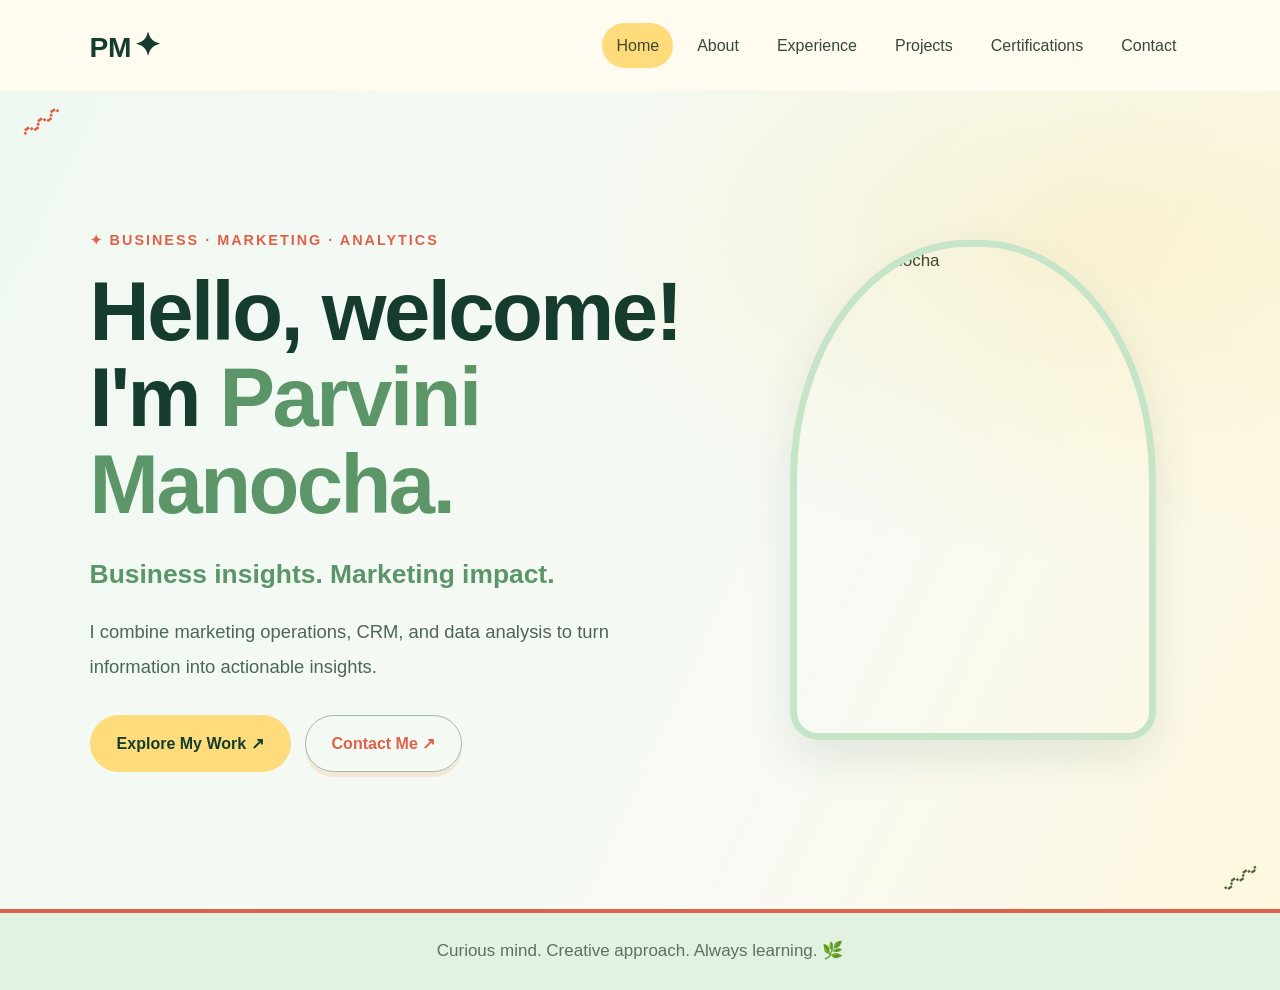
==== home.html @ 582fb7fa "Rename CTA to Explore My Work" ====
<!DOCTYPE html>
<html lang="en">
<head>
  <meta charset="UTF-8">
  <meta name="viewport" content="width=device-width, initial-scale=1.0">
  <title>Home | Parvini Manocha</title>
  <meta name="description" content="Welcome to Parvini Manocha's portfolio — business, data, research, and ideas.">
  <link rel="stylesheet" href="style.css">
  <style>
    .home-hero { min-height: calc(100vh - 82px); display:flex; align-items:center; justify-content:space-between; gap:clamp(36px,7vw,100px); padding:70px 7%; background:radial-gradient(ellipse at 85% 18%,rgba(249,231,164,.42),transparent 34%),linear-gradient(115deg,#f0f8f2 0%,#f7faf5 64%,#fff8df 100%); }
    .home-copy { max-width:720px; }
    .home-copy .eyebrow { font-size:.9rem; }
    .home-copy h1 { color:#153c2c; font-size:clamp(3rem,6.5vw,5.6rem); line-height:1.04; letter-spacing:-2.5px; margin:0 0 24px; }
    .home-copy h1 span { color:#5b9568; }
    .home-lead { color:#5b9568; font-size:clamp(1.25rem,2.2vw,1.65rem); font-weight:750; margin-bottom:18px; }
    .home-intro { max-width:600px; color:#4c6658; font-size:1.15rem; line-height:1.9; margin-bottom:30px; }
    .home-actions { display:flex; flex-wrap:wrap; gap:14px; }
    .home-actions .button { text-decoration:none; }
    .home-actions .button:first-child { background:#dcefdc; border-color:#b9d9bc; }
    .home-actions .button:last-child { background:transparent; border-color:#9cbea1; }
    .home-photo-wrap { flex:0 1 350px; width:min(350px,35%); min-width:245px; }
    .home-photo { display:block; width:100%; height:min(62vh,500px); min-height:340px; object-fit:cover; object-position:center top; border:7px solid #c6e4c8; border-radius:48% 48% 28px 28px; box-shadow:0 18px 45px rgba(21,60,44,.10); }
    .home-note { padding:24px 7%; text-align:center; color:#5b7164; background:#e2f1e2; }
    @media(max-width:760px) { .home-hero { flex-direction:column; align-items:flex-start; padding:48px 7%; } .home-copy h1 { font-size:clamp(2.8rem,12vw,4rem); letter-spacing:-1.5px; } .home-photo-wrap { width:min(310px,82%); min-width:0; align-self:center; } .home-photo { height:360px; min-height:0; } .home-intro { font-size:1.05rem; } }
  </style>
</head>
<body>
  <header class="navbar">
    <a class="logo" href="home.html" aria-label="Parvini home">PM<span class="logo-sparkle">✦</span></a>
    <nav aria-label="Main navigation">
      <a class="active" aria-current="page" href="home.html">Home</a>
      <a href="index.html#about">About</a>
      <a href="index.html#experience">Experience</a>
      <a href="index.html#projects">Projects</a>
      <a href="index.html#certifications">Certifications</a>
      <a href="index.html#contact">Contact</a>
    </nav>
  </header>
  <main>
    <section class="home-hero">
      <div class="home-copy">
        <p class="eyebrow">BUSINESS · MARKETING · ANALYTICS</p>
        <h1>Hello, welcome!<br>I'm <span>Parvini Manocha.</span></h1>
        <p class="home-lead">Business insights. Marketing impact.</p>
        <p class="home-intro">I combine marketing operations, CRM, and data analysis to turn information into actionable insights.</p>
        <div class="home-actions">
          <a class="button" href="index.html#projects">Explore My Work ↗</a>
          <a class="button" href="index.html#contact">Contact Me ↗</a>
        </div>
      </div>
      <div class="home-photo-wrap"><img class="home-photo" src="parviniimg.png" alt="Parvini Manocha"></div>
    </section>
    <div class="home-note">Curious mind. Creative approach. Always learning. 🌿</div>
  </main>
</body>
</html>
---- style.css ----
* {
  box-sizing: border-box;
  margin: 0;
  padding: 0;
}

body {
  font-family: "Segoe UI", Arial, sans-serif;
  background: #faf7ef;
  color: #34483c;
  line-height: 1.7;
}

h1 {
  font-size: clamp(2.5rem, 6vw, 4.5rem);
  line-height: 1.15;
  letter-spacing: -2px;
  margin-bottom: 20px;
}

p {
  font-size: 1.1rem;
}

/* Navigation */
.navbar {
  display: flex;
  justify-content: space-between;
  align-items: center;
  padding: 24px 8%;
  gap: 20px;
}

.logo {
  font-size: 1.8rem;
  font-weight: 800;
  color: #526b57;
  text-decoration: none;
}

nav {
  display: flex;
  flex-wrap: wrap;
  gap: 24px;
}

nav a {
  color: #34483c;
  text-decoration: none;
  font-size: 0.95rem;
}

/* Hero section */
.hero {
  min-height: 75vh;
  padding: 70px 10%;
  display: flex;
  align-items: center;
  justify-content: space-between;
  gap: 50px;
}

.hero-text {
  max-width: 650px;
}

.hero h1 span {
  color: #718b70;
}

.eyebrow {
  color: #718b70;
  font-size: 0.8rem;
  font-weight: 700;
  letter-spacing: 2px;
  margin-bottom: 16px;
}

.tagline {
  font-size: 1.35rem;
  margin-bottom: 16px;
}

.intro {
  max-width: 520px;
  margin-bottom: 28px;
}

.button {
  display: inline-block;
  padding: 13px 24px;
  background: #e9d985;
  color: #34483c;
  text-decoration: none;
  font-weight: 700;
  border-radius: 30px;
}

.hero-image {
  width: 300px;
  min-width: 250px;
}

.profile-photo {
  display: block;
  width: 100%;
  height: 420px;
  object-fit: cover;
  object-position: center;
  background: #eeeadf;
  border: 8px solid #e9d985;
  border-radius: 150px 150px 30px 30px;
}

/* Content sections */
.section {
  padding: 80px 10%;
  max-width: 1200px;
  margin: auto;
}

.section h2 {
  font-size: clamp(2rem, 4vw, 3rem);
  line-height: 1.2;
  margin-bottom: 24px;
}

.info-card,
.project-card {
  padding: 28px;
  margin: 18px 0;
  background: #fffdf8;
  border: 1px solid #e5e4d7;
  border-radius: 20px;
}

.project-grid {
  display: grid;
  grid-template-columns: repeat(auto-fit, minmax(220px, 1fr));
  gap: 20px;
}

.project-card {
  margin: 0;
  border-bottom: 5px solid #d9e2d3;
  overflow: hidden;
}

.project-image {
  display: block;
  width: 100%;
  height: 190px;
  object-fit: contain;
  object-position: center;
  margin: 0 0 22px;
  border-radius: 12px;
  background: #f3f1e9;
}

.project-card span {
  color: #718b70;
  font-size: 0.75rem;
  font-weight: 700;
}

.project-card h3,
.info-card h3 {
  margin: 18px 0 14px;
  line-height: 1.45;
}

.skill-list {
  display: flex;
  flex-wrap: wrap;
  gap: 12px;
}

.skill-list span {
  padding: 10px 18px;
  background: #e3e9dc;
  border-radius: 25px;
}

.contact {
  background: #eef0e7;
  border-radius: 30px;
  margin-bottom: 50px;
}

.contact p:not(.eyebrow) {
  margin-bottom: 24px;
}

.contact-buttons {
  display: flex;
  flex-direction: column;
  align-items: flex-start;
  gap: 14px;
}

footer {
  text-align: center;
  padding: 30px;
  color: #718b70;
}

@media (max-width: 700px) {
  .navbar {
    flex-direction: column;
  }

  nav {
    justify-content: center;
    gap: 14px;
  }

  .hero {
    flex-direction: column;
    text-align: center;
    padding: 45px 7%;
  }

  .hero-image {
    width: min(300px, 100%);
  }

  .section {
    padding: 55px 7%;
  }
}




/* Refined portfolio hero design */
body {
  background: #f5faf6;
  color: #153c2c;
  font-family: "Segoe UI", Arial, sans-serif;
}

.navbar {
  padding: 18px 7%;
  background: rgba(245, 250, 246, 0.96);
}

.logo {
  color: #153c2c;
  font-size: 1.55rem;
  letter-spacing: -1px;
}

.logo::first-letter {
  color: #153c2c;
}

nav {
  gap: 10px;
  align-items: center;
}

nav a {
  font-size: 0.86rem;
  padding: 9px 14px;
  border-radius: 24px;
  transition: background 0.2s ease, color 0.2s ease;
}

nav a:hover,
nav a:focus-visible {
  background: #153c2c;
  color: #fffdf8;
}

.hero {
  position: relative;
  overflow: hidden;
  min-height: 660px;
  padding: 68px 7% 76px;
  gap: clamp(32px, 6vw, 80px);
  background:
    radial-gradient(ellipse at 83% 20%, rgba(249, 231, 164, 0.48), transparent 34%),
    linear-gradient(115deg, #f0f8f2 0%, #f7faf5 64%, #fff8df 100%);
}

.hero-text {
  flex: 1 1 58%;
  max-width: 680px;
  position: relative;
  z-index: 1;
}

.availability {
  display: inline-flex;
  align-items: center;
  gap: 8px;
  margin-bottom: 22px;
  padding: 7px 14px;
  border-radius: 24px;
  background: #e3f1e7;
  color: #47795b;
  font-size: 0.82rem;
  font-weight: 650;
}

.availability-dot {
  width: 7px;
  height: 7px;
  border-radius: 50%;
  background: #e8a34c;
}

.hero h1 {
  color: #153c2c;
  font-size: clamp(2.55rem, 5.2vw, 4.25rem);
  font-weight: 800;
  letter-spacing: -2.1px;
  line-height: 1.08;
  margin-bottom: 22px;
}

.hero h1 .wave {
  color: inherit;
  white-space: nowrap;
}

.hero h1 .highlight {
  color: #153c2c;
  background: linear-gradient(transparent 66%, #f3c54b 66%, #f3c54b 91%, transparent 91%);
}

.tagline {
  color: #5c8b68;
  font-size: 1.17rem;
  font-weight: 750;
  margin-bottom: 12px;
}

.intro {
  max-width: 540px;
  color: #4c6658;
  font-size: 1rem;
  line-height: 1.75;
  margin-bottom: 24px;
}

.hero-actions {
  display: flex;
  flex-wrap: wrap;
  align-items: center;
  gap: 12px;
  margin-bottom: 26px;
}

.button {
  padding: 12px 22px;
  border: 1.5px solid #153c2c;
  font-size: 0.92rem;
  transition: transform 0.2s ease, box-shadow 0.2s ease;
}

.button:hover {
  transform: translateY(-2px);
  box-shadow: 0 7px 16px rgba(21, 60, 44, 0.12);
}

.button-primary {
  background: #153c2c;
  color: #fffdf8;
  border-color: #153c2c;
}

.button-secondary {
  background: #fffdf8;
  color: #153c2c;
}

.hero-stats {
  display: flex;
  flex-wrap: wrap;
  gap: 10px;
}

.stat-card {
  display: flex;
  flex-direction: column;
  gap: 2px;
  min-width: 112px;
  padding: 12px 15px;
  background: rgba(255, 255, 255, 0.88);
  border: 1px solid #dce9df;
  border-radius: 14px;
}

.stat-card strong {
  color: #153c2c;
  font-size: 1.2rem;
  line-height: 1.3;
}

.stat-card span {
  color: #5b7164;
  font-size: 0.75rem;
  line-height: 1.35;
}

.hero-image {
  position: relative;
  flex: 0 1 330px;
  width: min(330px, 34%);
  min-width: 250px;
  margin: 16px 12px 0 0;
}

.profile-frame {
  padding: 0;
  border: 0;
  border-radius: 0;
  background: transparent;
}

.profile-photo {
  width: 100%;
  height: 390px;
  object-fit: cover;
  object-position: center top;
  background: linear-gradient(155deg, #4d7b5c, #153c2c);
  border: 6px solid #f3bd3d;
  border-radius: 48% 48% 26px 26px;
  box-shadow: 0 12px 35px rgba(21, 60, 44, 0.08);
}

.floating-badge {
  position: absolute;
  z-index: 2;
  padding: 10px 13px;
  background: #fff;
  color: #294b39;
  border: 1px solid rgba(21, 60, 44, 0.06);
  border-radius: 13px;
  box-shadow: 0 8px 22px rgba(33, 59, 43, 0.13);
  font-size: 0.76rem;
  font-weight: 750;
  white-space: nowrap;
}

.badge-top {
  top: 17%;
  left: -18%;
}

.badge-right {
  right: -10%;
  bottom: 22%;
}

.badge-bottom {
  bottom: 8%;
  left: -12%;
}

.section {
  color: #34483c;
}

.contact-buttons {
  display: flex;
  flex-direction: column;
  align-items: flex-start;
  gap: 14px;
}

@media (max-width: 850px) {
  .hero {
    min-height: auto;
    padding: 52px 7% 60px;
    gap: 38px;
  }

  .hero-image {
    width: 290px;
    min-width: 220px;
    flex-basis: 290px;
  }

  .profile-photo {
    height: 340px;
  }

  .badge-top {
    left: -8%;
  }

  .badge-right {
    right: -5%;
  }
}

@media (max-width: 700px) {
  .navbar {
    flex-direction: column;
    padding: 18px 6%;
  }

  nav {
    justify-content: center;
    gap: 4px;
  }

  nav a {
    padding: 8px 10px;
    font-size: 0.8rem;
  }

  .hero {
    flex-direction: column;
    align-items: stretch;
    text-align: left;
    padding: 42px 7% 54px;
  }

  .hero-text {
    max-width: none;
  }

  .hero h1 {
    font-size: clamp(2.45rem, 10vw, 3.5rem);
    letter-spacing: -1.5px;
  }

  .hero-image {
    width: min(300px, 82%);
    min-width: 0;
    flex: none;
    align-self: center;
    margin: 18px 0 8px;
  }

  .profile-photo {
    height: 350px;
  }

  .hero-stats {
    gap: 8px;
  }

  .stat-card {
    min-width: 0;
    flex: 1 1 28%;
    padding: 10px;
  }

  .stat-card span {
    font-size: 0.7rem;
  }

  .badge-top {
    left: -12%;
  }

  .badge-right {
    right: -12%;
  }

  .badge-bottom {
    left: -10%;
  }
}

@media (max-width: 390px) {
  .floating-badge {
    font-size: 0.68rem;
    padding: 8px 10px;
  }

  .badge-top {
    left: -8%;
  }

  .badge-right {
    right: -7%;
  }
}


/* Larger typography and light-green portfolio theme */
:root {
  color-scheme: light;
}

body {
  background: #f0f8f0;
  color: #294b39;
  font-size: 17px;
}

.navbar {
  background: #f0f8f0;
}

.logo {
  font-size: 1.9rem;
  color: #477653;
}

nav a {
  font-size: 1rem;
}

.eyebrow {
  color: #5b9568;
  font-size: 0.9rem;
}

.tagline {
  font-size: 1.45rem;
}

.intro,
.section > p:not(.eyebrow),
.info-card p,
.project-card p,
.certification-note {
  font-size: 1.15rem;
  line-height: 1.85;
}

.section {
  padding-top: 94px;
  padding-bottom: 94px;
}

.section h2 {
  font-size: clamp(2.25rem, 4.4vw, 3.3rem);
  color: #294b39;
  margin-bottom: 30px;
}

.info-card,
.project-card {
  background: #fbfff9;
  border-color: #d5e7d5;
  padding: 32px;
  border-radius: 22px;
}

.info-card h3,
.project-card h3 {
  font-size: 1.4rem;
}

.project-card span {
  font-size: 0.85rem;
  color: #5b9568;
}

.project-category {
  font-size: 1.55rem;
  margin: 28px 0 18px;
}

.skill-list span {
  background: #dcefdc;
  font-size: 1.05rem;
  padding: 12px 20px;
}

.contact {
  background: #e2f1e2;
}

.button {
  font-size: 1rem;
  background: #d5ebd5;
  color: #294b39;
  border-color: #b9d9bc;
  padding: 14px 26px;
}

.hero h1 span {
  color: #5b9568;
}

.profile-photo {
  border-color: #c6e4c8;
}

.project-card {
  border-bottom-color: #c6e4c8;
}

@media (max-width: 700px) {
  body {
    font-size: 16px;
  }

  .section {
    padding-top: 65px;
    padding-bottom: 65px;
  }

  .section h2 {
    font-size: clamp(2rem, 8vw, 2.7rem);
  }

  .info-card,
  .project-card {
    padding: 24px;
  }

  .intro,
  .section > p:not(.eyebrow),
  .info-card p,
  .project-card p,
  .certification-note {
    font-size: 1.05rem;
  }
}


/* Highlight the current navigation section */
nav a {
  transition: background-color 0.2s ease, color 0.2s ease;
}

nav a.active,
nav a[aria-current="location"] {
  background: #20cfe0;
  color: #10202b;
  border-radius: 24px;
}

nav a.active:hover,
nav a[aria-current="location"]:hover {
  background: #20cfe0;
  color: #10202b;
}


/* Warm yellow active navigation and smooth scrolling */
html {
  scroll-behavior: smooth;
  scroll-padding-top: 24px;
}

nav a.active,
nav a[aria-current="location"] {
  background: #f3d66b;
  color: #294b39;
  border-radius: 24px;
}

nav a.active:hover,
nav a[aria-current="location"]:hover {
  background: #f3d66b;
  color: #294b39;
}

@media (prefers-reduced-motion: reduce) {
  html {
    scroll-behavior: auto;
  }
}


/* Set the active navigation highlight to light green */
nav a.active,
nav a[aria-current="location"] {
  background: #dcefdc;
  color: #294b39;
  border-radius: 24px;
}

nav a.active:hover,
nav a[aria-current="location"]:hover {
  background: #dcefdc;
  color: #294b39;
}


/* June-inspired palette: Sweet Daisy, Honeysuckle, Fuzzy Peach, Moss Green, Sage, Coral Blush */
body {
  background: #FFFBF0;
  color: #3f472e;
}

.navbar {
  background: #FFFBF0;
}

.logo,
.hero h1,
.section h2,
.info-card h3,
.project-card h3 {
  color: #526536;
}

.hero {
  background:
    radial-gradient(ellipse at 83% 20%, rgba(254, 220, 123, 0.35), transparent 35%),
    linear-gradient(115deg, #FFFBF0 0%, #FFFBF0 62%, #fff2d0 100%);
}

.hero h1 span,
.eyebrow,
.tagline,
.project-card span,
footer {
  color: #708240;
}

.button {
  background: #FEDC7B;
  color: #3f472e;
  border-color: #e9c65f;
}

.button-primary {
  background: #708240;
  color: #FFFBF0;
  border-color: #708240;
}

.button-secondary {
  background: #FEDC7B;
  color: #3f472e;
  border-color: #e9c65f;
}

.profile-photo {
  border-color: #FEDC7B;
  background: #ABBA72;
}

.info-card,
.project-card {
  background: #fffdf7;
  border-color: #e8e2c9;
}

.project-card {
  border-bottom-color: #ABBA72;
}

.project-image {
  background: #f5f0df;
}

.skill-list span {
  background: #ABBA72;
  color: #303a20;
}

.contact {
  background: #e8edda;
}

.contact .button {
  background: #FEDC7B;
  border-color: #e9c65f;
  color: #3f472e;
}

nav a:hover,
nav a:focus-visible {
  background: #ABBA72;
  color: #303a20;
}

nav a.active,
nav a[aria-current="location"],
nav a[aria-current="page"] {
  background: #FEDC7B;
  color: #3f472e;
  border-radius: 24px;
}

nav a.active:hover,
nav a[aria-current="location"]:hover,
nav a[aria-current="page"]:hover {
  background: #FEDC7B;
  color: #3f472e;
}

.home-hero {
  background:
    radial-gradient(ellipse at 85% 18%, rgba(254, 220, 123, 0.35), transparent 34%),
    linear-gradient(115deg, #FFFBF0 0%, #FFFBF0 64%, #fff2d0 100%);
}

.home-copy h1,
.home-copy h1 span {
  color: #708240;
}

.home-lead {
  color: #708240;
}

.home-actions .button:first-child {
  background: #FEDC7B;
  border-color: #e9c65f;
}

.home-actions .button:last-child {
  background: transparent;
  border-color: #ABBA72;
}

.home-photo {
  border-color: #ABBA72;
}

.home-note {
  color: #3f472e;
  background: #ABBA72;
}

@media (max-width: 700px) {
  .hero {
    background:
      radial-gradient(ellipse at 83% 20%, rgba(254, 220, 123, 0.25), transparent 35%),
      linear-gradient(115deg, #FFFBF0 0%, #FFFBF0 62%, #fff2d0 100%);
  }
}


/* Add peach and coral accents without changing the overall palette */
.hero .button,
.home-actions .button:last-child {
  box-shadow: 0 5px 0 rgba(244, 144, 105, 0.18);
}

.hero .eyebrow::before,
.home-copy .eyebrow::before {
  content: "✦ ";
  color: #DF6149;
}

.info-card {
  box-shadow: inset 4px 0 0 #F49069;
}

.project-card:nth-of-type(2n) {
  box-shadow: inset 4px 0 0 #F49069;
}

.project-card:nth-of-type(3n) {
  box-shadow: inset 4px 0 0 #DF6149;
}

.project-card span {
  display: inline-block;
  background: #FCE4D9;
  color: #984a37;
  border-radius: 999px;
  padding: 5px 10px;
}

.contact {
  border-top: 4px solid #DF6149;
}

.home-note {
  border-top: 4px solid #DF6149;
}

.home-actions .button:last-child {
  background: #FCE4D9;
  border-color: #F49069;
  color: #633e32;
}

nav a:hover,
nav a:focus-visible {
  box-shadow: inset 0 -3px 0 #F49069;
}


/* Wordmark: Parvini with a coral-blush sparkle */
.navbar .logo {
  color: #708240;
  font-size: clamp(1.35rem, 2.2vw, 1.8rem);
  letter-spacing: -0.5px;
  white-space: nowrap;
}
.navbar .logo-sparkle {
  color: #52663B;
  display: inline-block;
  font-size: 1.15em;
  margin-left: 3px;
  vertical-align: 0.02em;
}


/* Portfolio refinements: compact dark-green PM mark, coral accents, lifted hero and larger portrait */
.navbar .logo { color: #52663B; }
.navbar .logo-sparkle { color: #52663B; }
.home-hero, .hero {
  padding-top: 34px;
  padding-bottom: 44px;
  align-items: center;
}
.home-photo { width: min(360px, 34vw); max-width: 100%; border-color: #DF6149; }
.home-photo-wrap { transform: translateY(-10px); }
.home-actions .button:first-child, .hero .button, .button {
  background: #DF6149;
  border-color: #DF6149;
  color: #FFFBF0;
}
.home-actions .button:last-child { background: transparent; border-color: #DF6149; color: #DF6149; }
.home-note { border-top-color: #DF6149; }
.home-hero { background: radial-gradient(ellipse at 85% 18%, rgba(223, 97, 73, 0.13), transparent 34%), #FFFBF0; }
@media (max-width: 700px) { .home-photo { width: min(320px, 78vw); } }
/* Corner doodles, deliberately kept away from the main text and portrait */
.home-hero { position: relative; overflow: hidden; }
.home-hero::before, .home-hero::after { position: absolute; pointer-events: none; z-index: 0; font-family: cursive; font-weight: 400; line-height: 1; }
.home-hero::before { content: "〰"; top: 12px; left: 22px; color: #DF6149; font-size: 42px; transform: rotate(-35deg); }
.home-hero::after { content: "〰"; right: 22px; bottom: 14px; color: #52663B; font-size: 38px; transform: rotate(145deg); }
.home-copy, .home-photo-wrap { position: relative; z-index: 1; }


/* Separate the greeting from the name in the main hero */
.hero h1 .hero-greeting {
  display: block;
  font-size: 0.72em;
  line-height: 1.15;
  letter-spacing: -1px;
  color: #153c2c;
}
.hero h1 .hero-name {
  display: block;
}


/* Hero heading contrast: greeting in lighter green, name in dark green */
.hero h1 .hero-greeting { color: #708240; }
.hero h1 .hero-name { color: #153c2c; }


/* Make the full BUSINESS · MARKETING · ANALYTICS eyebrow red */
.home-copy .eyebrow,
.hero .eyebrow,
.eyebrow {
  color: #DF6149;
}
.home-copy .eyebrow::before,
.hero .eyebrow::before {
  color: #DF6149;
}


/* Keep both PM letters and sparkle the same dark green */
.navbar .logo,
.navbar .logo-sparkle {
  color: #153c2c !important;
}


/* Yellow sparkle icon beside LET'S CONNECT */
.contact .eyebrow::before {
  color: #FEDC7B !important;
}


/* Highlight Explore My Work and give the portrait more space, shifted left */
.home-actions .button:first-child {
  background: #FEDC7B !important;
  border-color: #FEDC7B !important;
  color: #153c2c !important;
}
.home-photo-wrap {
  flex: 0 1 440px !important;
  width: min(440px, 40vw) !important;
  transform: translate(-34px, -10px);
}
.home-photo {
  width: 100% !important;
  max-width: 100%;
  height: min(68vh, 540px);
}
@media (max-width: 760px) {
  .home-photo-wrap {
    flex: 0 1 auto !important;
    width: min(350px, 84vw) !important;
    transform: translateY(-6px);
  }
  .home-photo {
    height: 360px;
  }
}
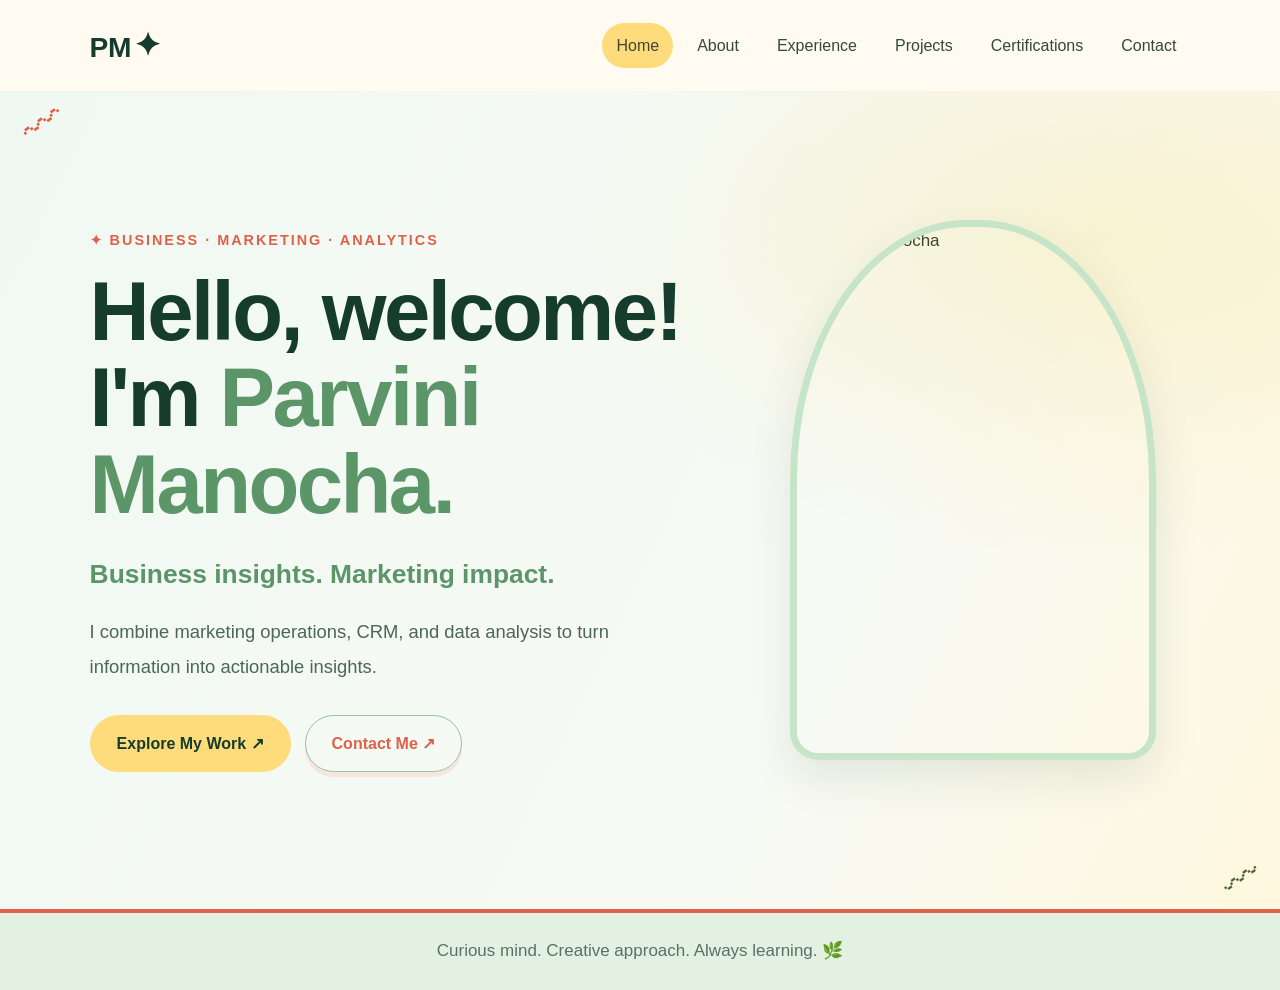
==== commit f0a131aa: "Apply portrait sizing and left shift in page styles" ====
--- a/home.html
+++ b/home.html
@@ -18,10 +18,10 @@
     .home-actions .button { text-decoration:none; }
     .home-actions .button:first-child { background:#dcefdc; border-color:#b9d9bc; }
     .home-actions .button:last-child { background:transparent; border-color:#9cbea1; }
-    .home-photo-wrap { flex:0 1 350px; width:min(350px,35%); min-width:245px; }
-    .home-photo { display:block; width:100%; height:min(62vh,500px); min-height:340px; object-fit:cover; object-position:center top; border:7px solid #c6e4c8; border-radius:48% 48% 28px 28px; box-shadow:0 18px 45px rgba(21,60,44,.10); }
+    .home-photo-wrap { flex:0 1 440px; width:min(440px,40%); min-width:245px; transform:translate(-34px,-10px); }
+    .home-photo { display:block; width:100%; height:min(68vh,540px); min-height:340px; object-fit:cover; object-position:center top; border:7px solid #c6e4c8; border-radius:48% 48% 28px 28px; box-shadow:0 18px 45px rgba(21,60,44,.10); }
     .home-note { padding:24px 7%; text-align:center; color:#5b7164; background:#e2f1e2; }
-    @media(max-width:760px) { .home-hero { flex-direction:column; align-items:flex-start; padding:48px 7%; } .home-copy h1 { font-size:clamp(2.8rem,12vw,4rem); letter-spacing:-1.5px; } .home-photo-wrap { width:min(310px,82%); min-width:0; align-self:center; } .home-photo { height:360px; min-height:0; } .home-intro { font-size:1.05rem; } }
+    @media(max-width:760px) { .home-hero { flex-direction:column; align-items:flex-start; padding:48px 7%; } .home-copy h1 { font-size:clamp(2.8rem,12vw,4rem); letter-spacing:-1.5px; } .home-photo-wrap { width:min(350px,84%); flex:0 1 auto; min-width:0; align-self:center; transform:translateY(-6px); } .home-photo { height:390px; min-height:0; } .home-intro { font-size:1.05rem; } }
   </style>
 </head>
 <body>
